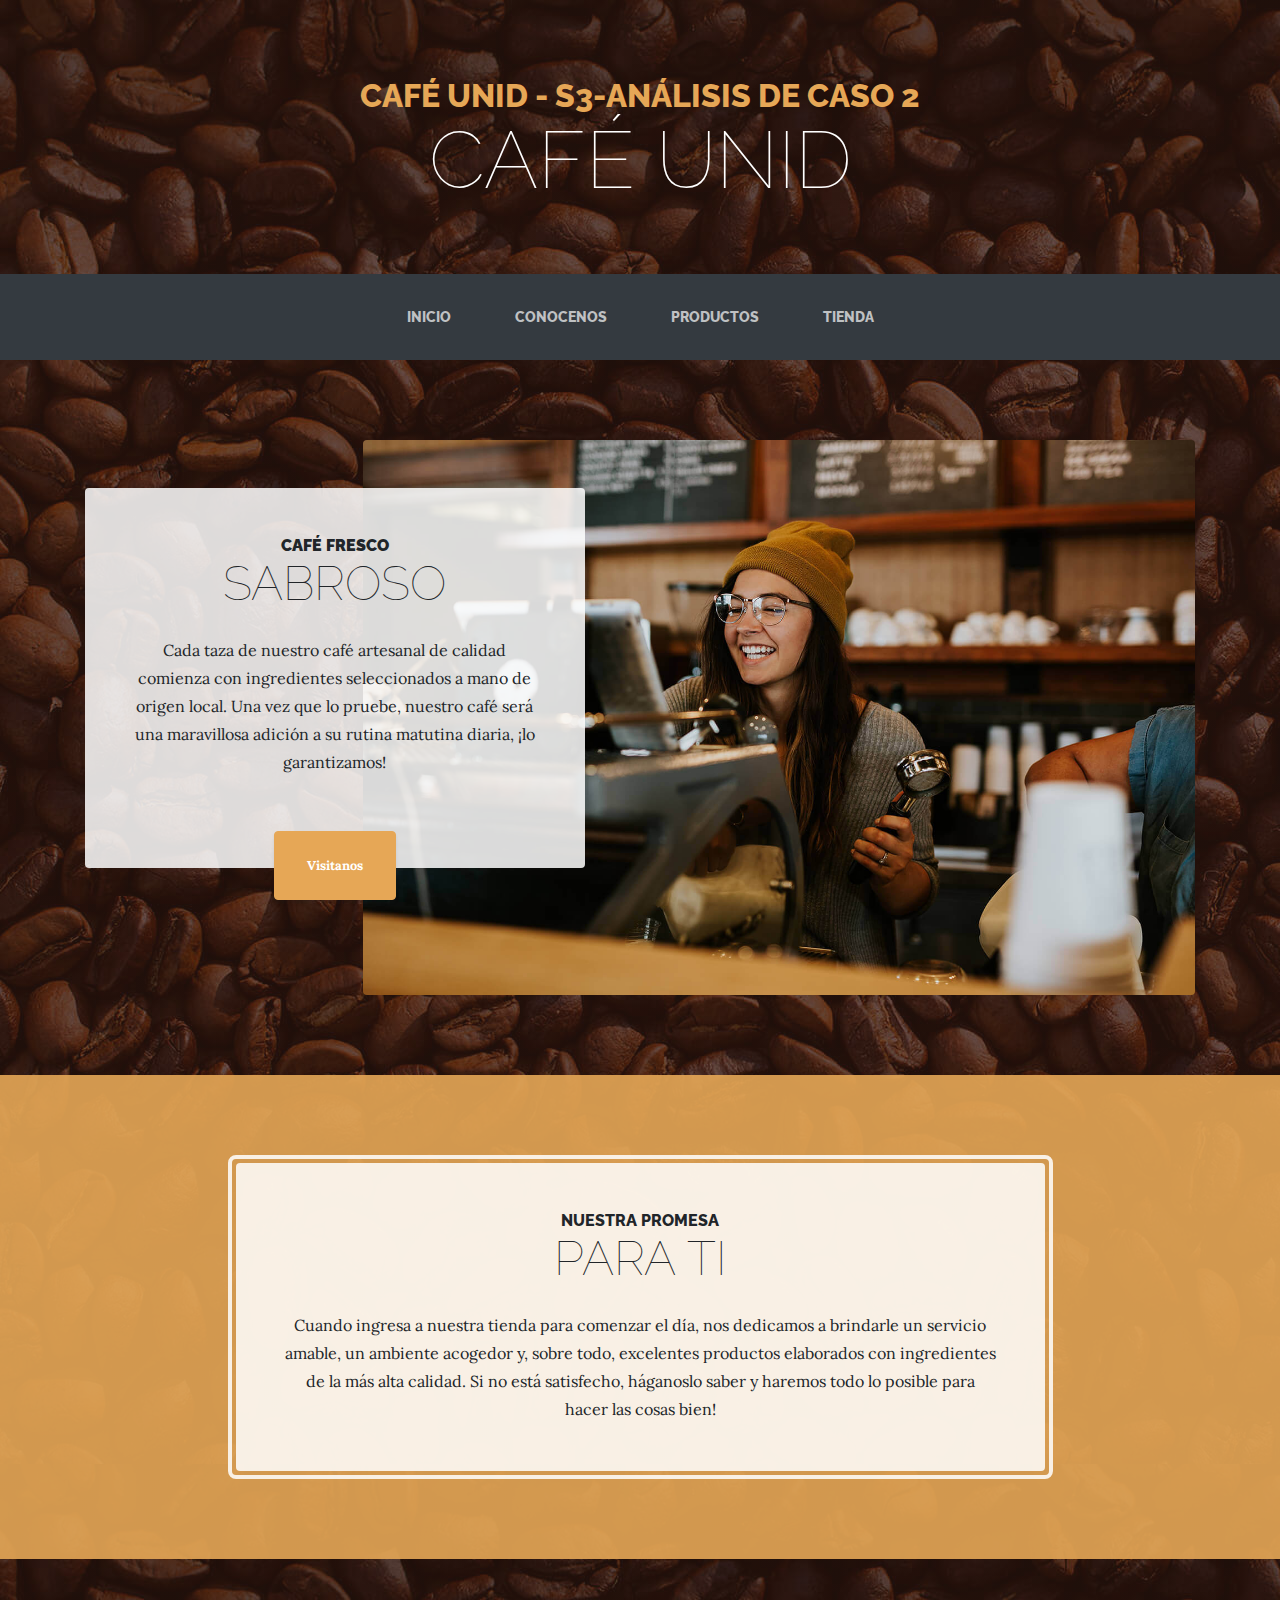
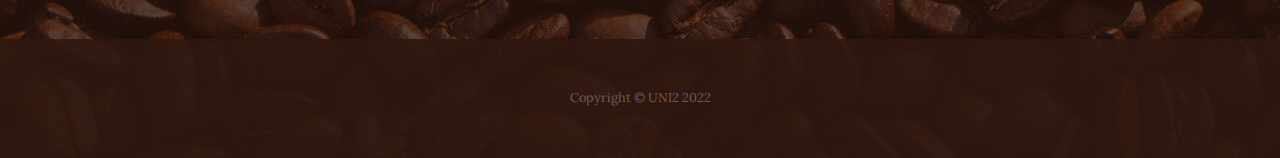
==== index.html @ eb34b2e3 "Add files via upload" ====
<!DOCTYPE html>
<html>

<head>
    <meta charset="utf-8">
    <meta name="viewport" content="width=device-width, initial-scale=1.0, shrink-to-fit=no">
    <title>Home - Brand</title>
    <link rel="stylesheet" href="assets/bootstrap/css/bootstrap.min.css">
    <link rel="stylesheet" href="https://fonts.googleapis.com/css?family=Raleway:100,100i,200,200i,300,300i,400,400i,500,500i,600,600i,700,700i,800,800i,900,900i">
    <link rel="stylesheet" href="https://fonts.googleapis.com/css?family=Lora:400,400i,700,700i">
</head>

<body style="background:linear-gradient(rgba(47, 23, 15, 0.65), rgba(47, 23, 15, 0.65)), url('assets/img/bg.jpg');">
    <h1 class="text-center text-white d-none d-lg-block site-heading"><span class="text-primary site-heading-upper mb-3">café unid - s3-análisis de caso 2</span><span class="site-heading-lower">café unid</span></h1>
    <nav class="navbar navbar-light navbar-expand-lg bg-dark py-lg-4" id="mainNav">
        <div class="container"><a class="navbar-brand text-uppercase d-lg-none text-expanded" href="#">Brand</a><button data-toggle="collapse" data-target="#navbarResponsive" class="navbar-toggler" aria-controls="navbarResponsive" aria-expanded="false" aria-label="Toggle navigation"><span class="navbar-toggler-icon"></span></button>
            <div
                class="collapse navbar-collapse" id="navbarResponsive">
                <ul class="nav navbar-nav mx-auto">
                    <li class="nav-item" role="presentation"><a class="nav-link" href="index.html">INICIO</a></li>
                    <li class="nav-item" role="presentation"><a class="nav-link" href="about.html">CONOCENOS</a></li>
                    <li class="nav-item" role="presentation"><a class="nav-link" href="products.html">PRODUCTOS</a></li>
                    <li class="nav-item" role="presentation"><a class="nav-link" href="store.html">TIENDA</a></li>
                </ul>
        </div>
        </div>
    </nav>
    <section class="page-section clearfix">
        <div class="container">
            <div class="intro"><img class="img-fluid intro-img mb-3 mb-lg-0 rounded" src="assets/img/intro.jpg">
                <div class="intro-text left-0 text-centerfaded p-5 rounded bg-faded text-center">
                    <h2 class="section-heading mb-4"><span class="section-heading-upper"><strong>CAFÉ FRESCO</strong><br></span><span class="section-heading-lower">SABROSO</span></h2>
                    <p class="mb-3">Cada taza de nuestro café artesanal de calidad comienza con ingredientes seleccionados a mano de origen local. Una vez que lo pruebe, nuestro café será una maravillosa adición a su rutina matutina diaria, ¡lo garantizamos!<br><br></p>
                    <div
                        class="mx-auto intro-button"><a class="btn btn-primary d-inline-block mx-auto btn-xl" role="button" href="#">Visitanos</a></div>
            </div>
        </div>
        </div>
    </section>
    <section class="page-section cta">
        <div class="container">
            <div class="row">
                <div class="col-xl-9 mx-auto">
                    <div class="cta-inner text-center rounded">
                        <h2 class="section-heading mb-4"><span class="section-heading-upper">NUESTRA PROMESA</span><span class="section-heading-lower">PARA TI</span></h2>
                        <p class="mb-0">Cuando ingresa a nuestra tienda para comenzar el día, nos dedicamos a brindarle un servicio amable, un ambiente acogedor y, sobre todo, excelentes productos elaborados con ingredientes de la más alta calidad. Si no está satisfecho,
                            háganoslo saber y haremos todo lo posible para hacer las cosas bien!</p>
                    </div>
                </div>
            </div>
        </div>
    </section>
    <footer class="footer text-faded text-center py-5">
        <div class="container">
            <p class="m-0 small">Copyright&nbsp;© UNI2 2022</p>
        </div>
    </footer>
    <script src="assets/js/jquery.min.js"></script>
    <script src="assets/bootstrap/js/bootstrap.min.js"></script>
    <script src="assets/js/script.min.js"></script>
</body>

</html>
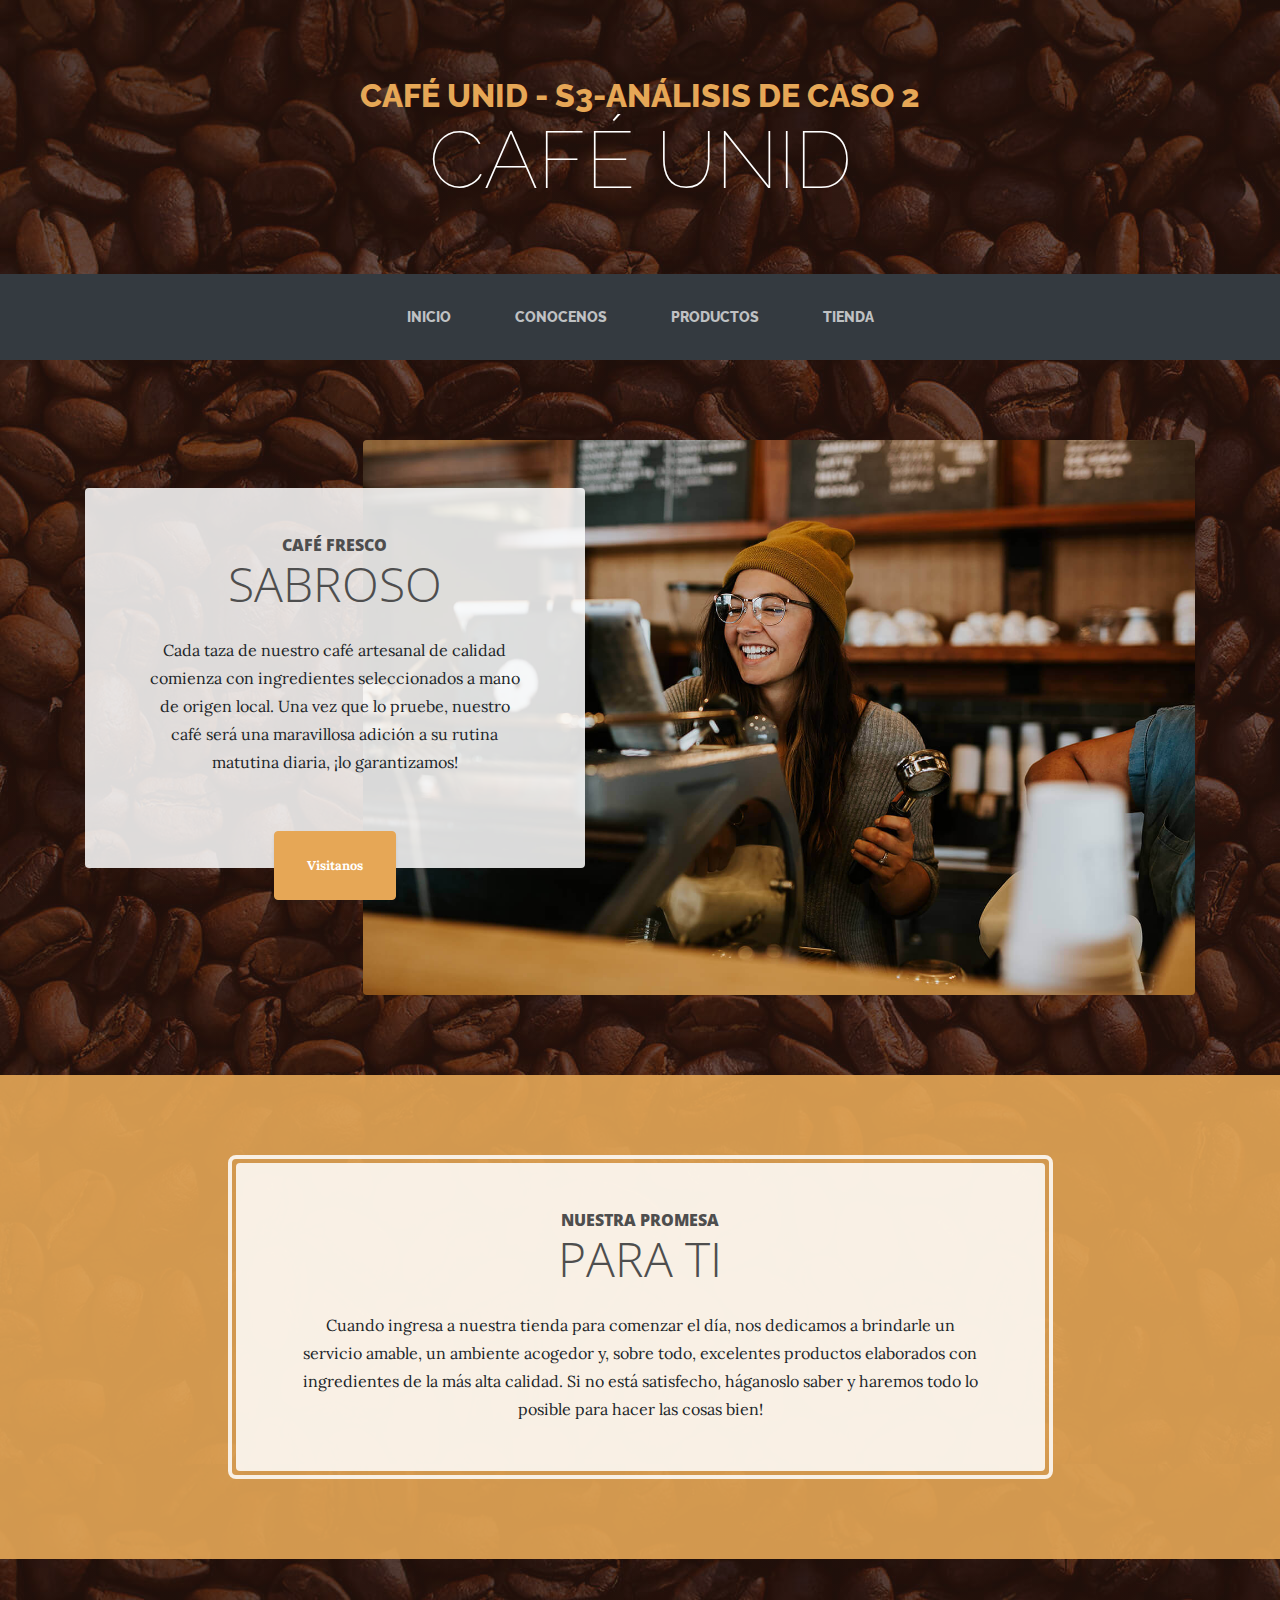
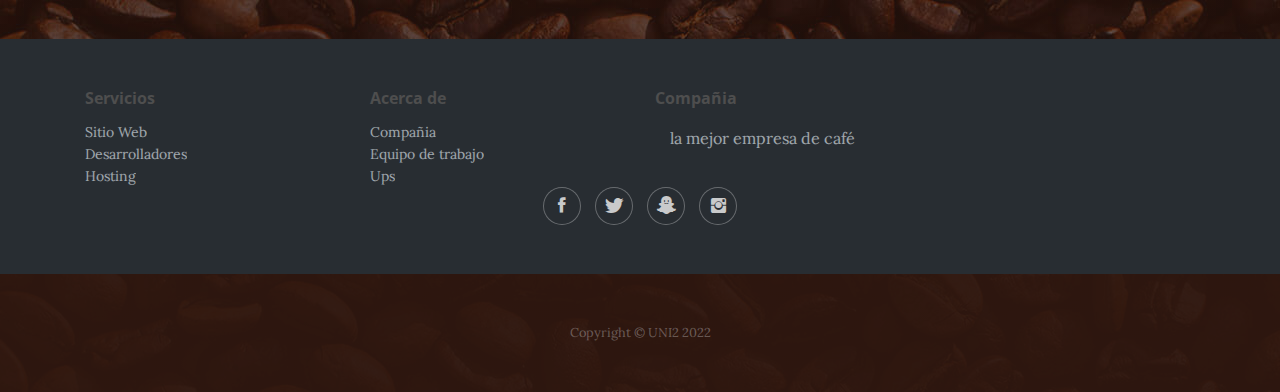
==== commit 4f0b00dc: "Add files via upload" ====
--- a/index.html
+++ b/index.html
@@ -8,6 +8,12 @@
     <link rel="stylesheet" href="assets/bootstrap/css/bootstrap.min.css">
     <link rel="stylesheet" href="https://fonts.googleapis.com/css?family=Raleway:100,100i,200,200i,300,300i,400,400i,500,500i,600,600i,700,700i,800,800i,900,900i">
     <link rel="stylesheet" href="https://fonts.googleapis.com/css?family=Lora:400,400i,700,700i">
+    <link rel="stylesheet" href="assets/fonts/font-awesome.min.css">
+    <link rel="stylesheet" href="assets/fonts/ionicons.min.css">
+    <link rel="stylesheet" href="https://fonts.googleapis.com/css?family=Droid+Serif">
+    <link rel="stylesheet" href="https://fonts.googleapis.com/css?family=Open+Sans">
+    <link rel="stylesheet" href="https://fonts.googleapis.com/css?family=Raleway">
+    <link rel="stylesheet" href="assets/css/styles.min.css">
 </head>
 
 <body style="background:linear-gradient(rgba(47, 23, 15, 0.65), rgba(47, 23, 15, 0.65)), url('assets/img/bg.jpg');">
@@ -50,6 +56,35 @@
             </div>
         </div>
     </section>
+    <div class="footer-dark">
+        <footer>
+            <div class="container">
+                <div class="row">
+                    <div class="col-sm-6 col-md-3 item">
+                        <h3>Servicios</h3>
+                        <ul>
+                            <li><a href="#">Sitio Web</a></li>
+                            <li><a href="#">Desarrolladores</a></li>
+                            <li><a href="#">Hosting</a></li>
+                        </ul>
+                    </div>
+                    <div class="col-sm-6 col-md-3 item">
+                        <h3>Acerca de</h3>
+                        <ul>
+                            <li><a href="#">Compañia</a></li>
+                            <li><a href="#">Equipo de trabajo</a></li>
+                            <li><a href="#">Ups</a></li>
+                        </ul>
+                    </div>
+                    <div class="col-md-6 item text">
+                        <h3>Compañia</h3>
+                        <p>la mejor empresa de café</p>
+                    </div>
+                    <div class="col item social"><a href="#"><i class="icon ion-social-facebook"></i></a><a href="#"><i class="icon ion-social-twitter"></i></a><a href="#"><i class="icon ion-social-snapchat"></i></a><a href="#"><i class="icon ion-social-instagram"></i></a></div>
+                </div>
+            </div>
+        </footer>
+    </div>
     <footer class="footer text-faded text-center py-5">
         <div class="container">
             <p class="m-0 small">Copyright&nbsp;© UNI2 2022</p>
--- a/assets/css/styles.min.css
+++ b/assets/css/styles.min.css
@@ -0,0 +1 @@
+.button,.footer-dark .copyright,.footer-dark .item.social{text-align:center}.footer-dark{padding:50px 0;color:#f0f9ff;background-color:#282d32}.footer-dark h3{margin-top:0;margin-bottom:12px;font-weight:700;font-size:16px}.footer-dark ul{padding:0;list-style:none;line-height:1.6;font-size:14px;margin-bottom:0}.footer-dark ul a{color:inherit;text-decoration:none;opacity:.6}.footer-dark ul a:hover{opacity:.8}.footer-dark .item.text{margin-bottom:36px}@media (max-width:767px){.footer-dark .item:not(.social){text-align:center;padding-bottom:20px}.footer-dark .item.text{margin-bottom:0}}.footer-dark .item.text p{opacity:.6;margin-bottom:0}@media (max-width:991px){.footer-dark .item.social{text-align:center;margin-top:20px}}.footer-dark .item.social>a{font-size:20px;width:36px;height:36px;line-height:36px;display:inline-block;text-align:center;border-radius:50%;box-shadow:0 0 0 1px rgba(255,255,255,.4);margin:0 8px;color:#fff;opacity:.75}.footer-dark .item.social>a:hover{opacity:.9}.footer-dark .copyright{padding-top:24px;opacity:.3;font-size:13px;margin-bottom:0}.product{border:1px solid #ccc}.img-thumbnail{display:inline-block;max-width:100%;height:auto;padding:4px;line-height:1.42857143;background-color:#fff;border:1px solid #ddd;border-radius:4px;-webkit-transition:all .2s ease-in-out;-o-transition:all .2s ease-in-out;transition:all .2s ease-in-out}.price{font-size:32px}h1,h2,h3,h4,h5,h6{color:#4e4e4e;font-family:"Open Sans";font-weight:600}.button{background:#3D4C53;margin:20px auto;width:200px;height:50px;overflow:hidden;font-weight:600;transition:.2s;cursor:pointer;border-radius:3px;box-shadow:0 1px 2px rgba(0,0,0,.2)}.btnText{color:#fff;transition:.3s;text-transform:uppercase;font-family:'Open Sans'}.btnText2,h4{font-family:Raleway}.btnText2{margin-top:63px;margin-right:-120px;color:#FFF}.button:hover .btnTwo{left:-130px}.button:hover .btnText{margin-left:65px}.button:active{box-shadow:0 5px 6px rgba(0,0,0,.3)}.btnTwo{position:relative;width:165px;height:100px;margin-top:-100px;padding-top:3px;background:#0072c6;left:-250px;transition:.3s}p{margin:15px}h4{color:#e24f43;font-weight:400;margin-top:0}.h1,h1{font-family:'Droid Serif';font-weight:700;margin:0}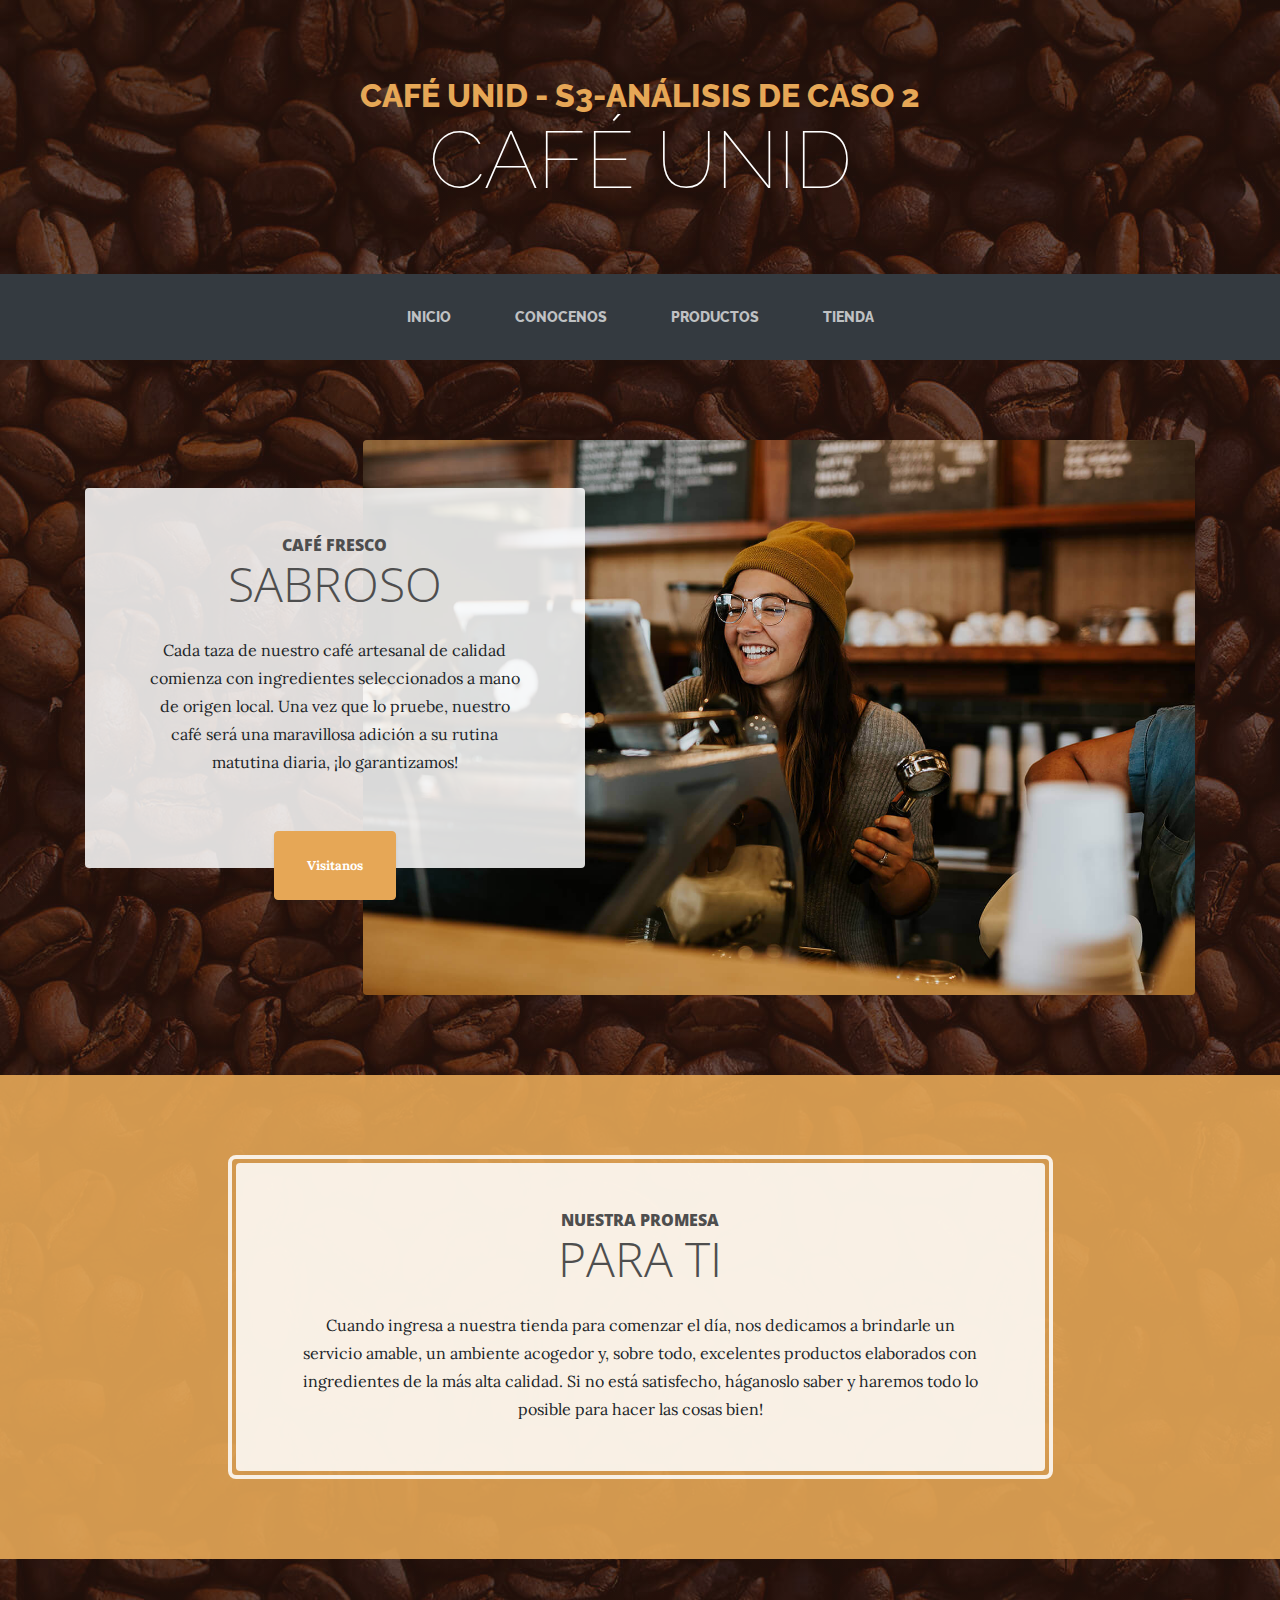
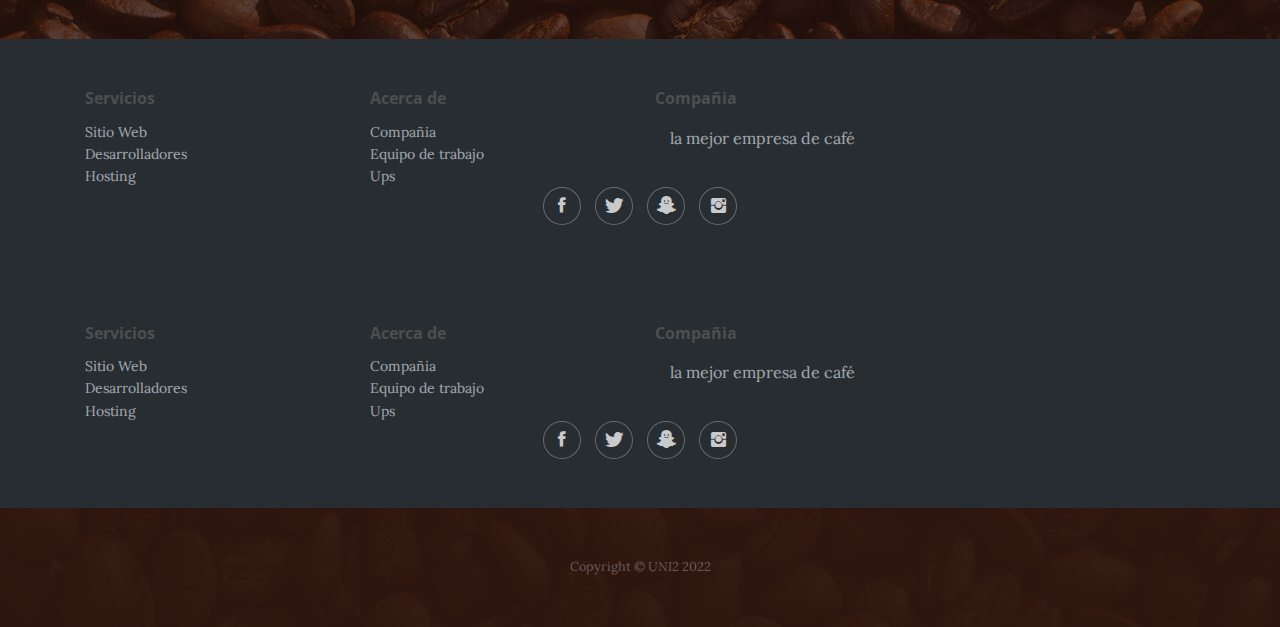
==== commit bc21b14e: "Update index.html" ====
--- a/index.html
+++ b/index.html
@@ -85,6 +85,35 @@
             </div>
         </footer>
     </div>
+    	    <div class="footer-dark">
+        <footer>
+            <div class="container">
+                <div class="row">
+                    <div class="col-sm-6 col-md-3 item">
+                        <h3>Servicios</h3>
+                        <ul>
+                            <li><a href="#">Sitio Web</a></li>
+                            <li><a href="#">Desarrolladores</a></li>
+                            <li><a href="#">Hosting</a></li>
+                        </ul>
+                    </div>
+                    <div class="col-sm-6 col-md-3 item">
+                        <h3>Acerca de</h3>
+                        <ul>
+                            <li><a href="#">Compañia</a></li>
+                            <li><a href="#">Equipo de trabajo</a></li>
+                            <li><a href="#">Ups</a></li>
+                        </ul>
+                    </div>
+                    <div class="col-md-6 item text">
+                        <h3>Compañia</h3>
+                        <p>la mejor empresa de café</p>
+                    </div>
+                    <div class="col item social"><a href="#"><i class="icon ion-social-facebook"></i></a><a href="#"><i class="icon ion-social-twitter"></i></a><a href="#"><i class="icon ion-social-snapchat"></i></a><a href="#"><i class="icon ion-social-instagram"></i></a></div>
+                </div>
+            </div>
+        </footer>
+    </div>
     <footer class="footer text-faded text-center py-5">
         <div class="container">
             <p class="m-0 small">Copyright&nbsp;© UNI2 2022</p>
@@ -95,4 +124,4 @@
     <script src="assets/js/script.min.js"></script>
 </body>
 
-</html>+</html>
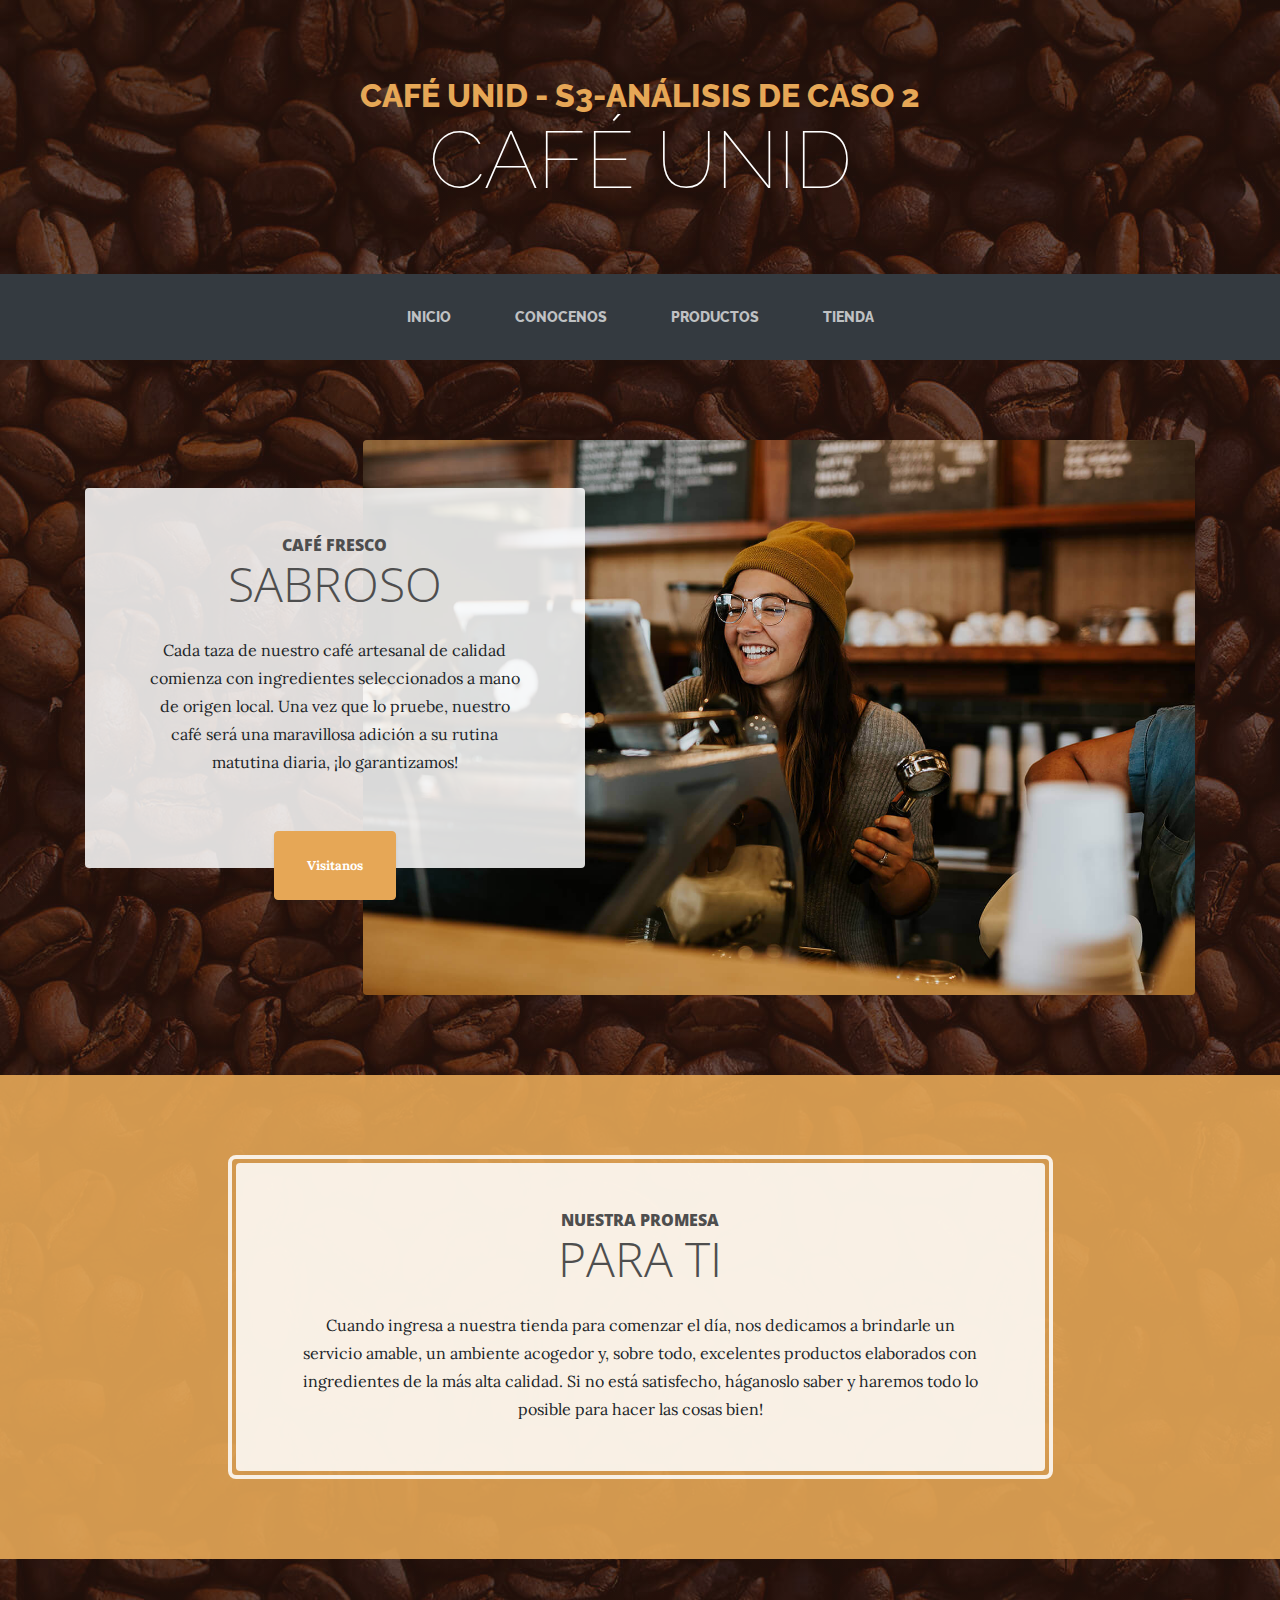
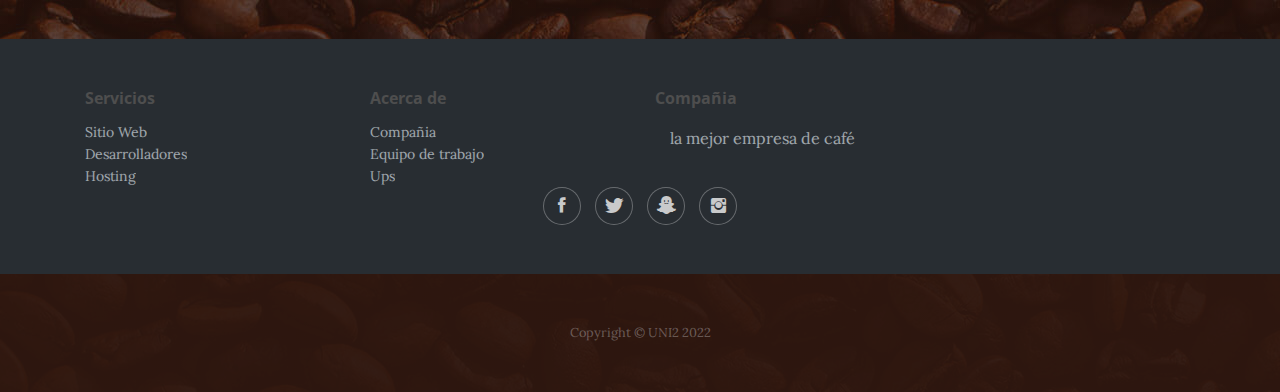
==== commit 72ac79cb: "Update index.html" ====
--- a/index.html
+++ b/index.html
@@ -85,35 +85,6 @@
             </div>
         </footer>
     </div>
-    	    <div class="footer-dark">
-        <footer>
-            <div class="container">
-                <div class="row">
-                    <div class="col-sm-6 col-md-3 item">
-                        <h3>Servicios</h3>
-                        <ul>
-                            <li><a href="#">Sitio Web</a></li>
-                            <li><a href="#">Desarrolladores</a></li>
-                            <li><a href="#">Hosting</a></li>
-                        </ul>
-                    </div>
-                    <div class="col-sm-6 col-md-3 item">
-                        <h3>Acerca de</h3>
-                        <ul>
-                            <li><a href="#">Compañia</a></li>
-                            <li><a href="#">Equipo de trabajo</a></li>
-                            <li><a href="#">Ups</a></li>
-                        </ul>
-                    </div>
-                    <div class="col-md-6 item text">
-                        <h3>Compañia</h3>
-                        <p>la mejor empresa de café</p>
-                    </div>
-                    <div class="col item social"><a href="#"><i class="icon ion-social-facebook"></i></a><a href="#"><i class="icon ion-social-twitter"></i></a><a href="#"><i class="icon ion-social-snapchat"></i></a><a href="#"><i class="icon ion-social-instagram"></i></a></div>
-                </div>
-            </div>
-        </footer>
-    </div>
     <footer class="footer text-faded text-center py-5">
         <div class="container">
             <p class="m-0 small">Copyright&nbsp;© UNI2 2022</p>
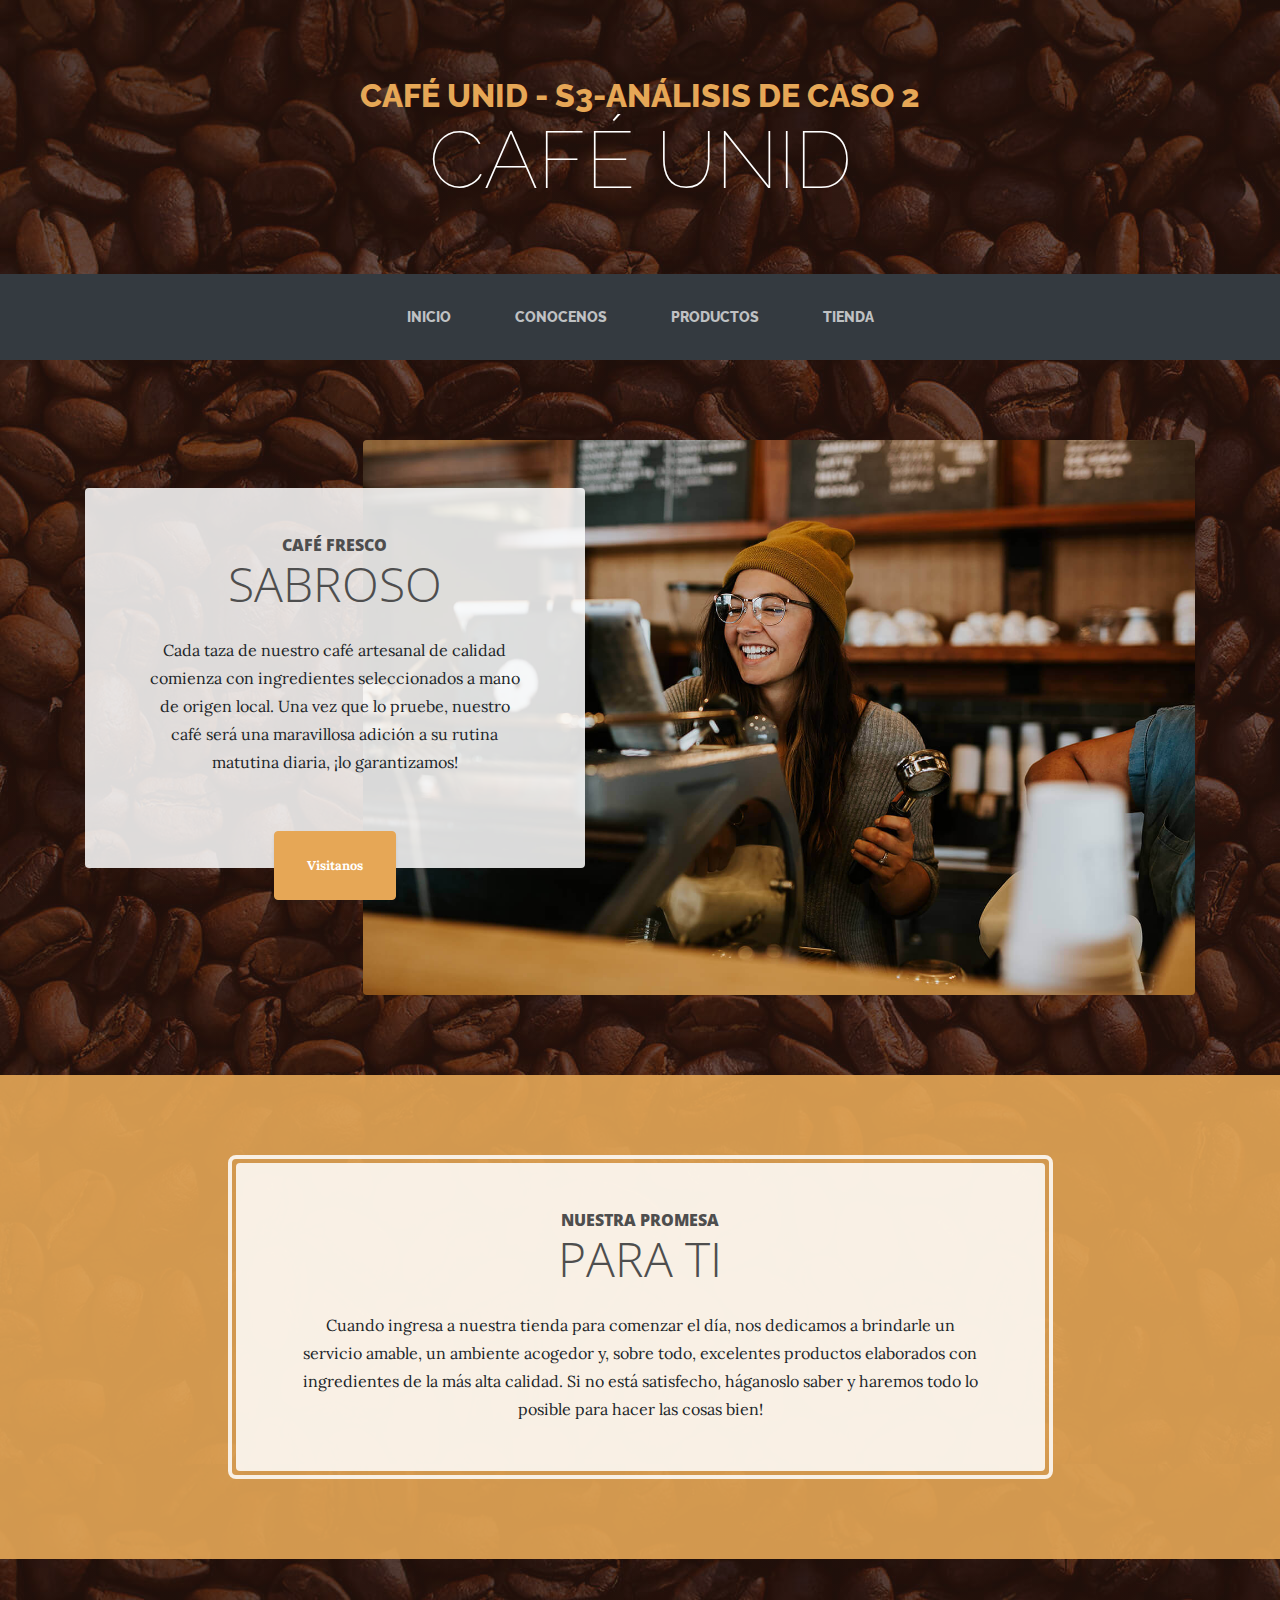
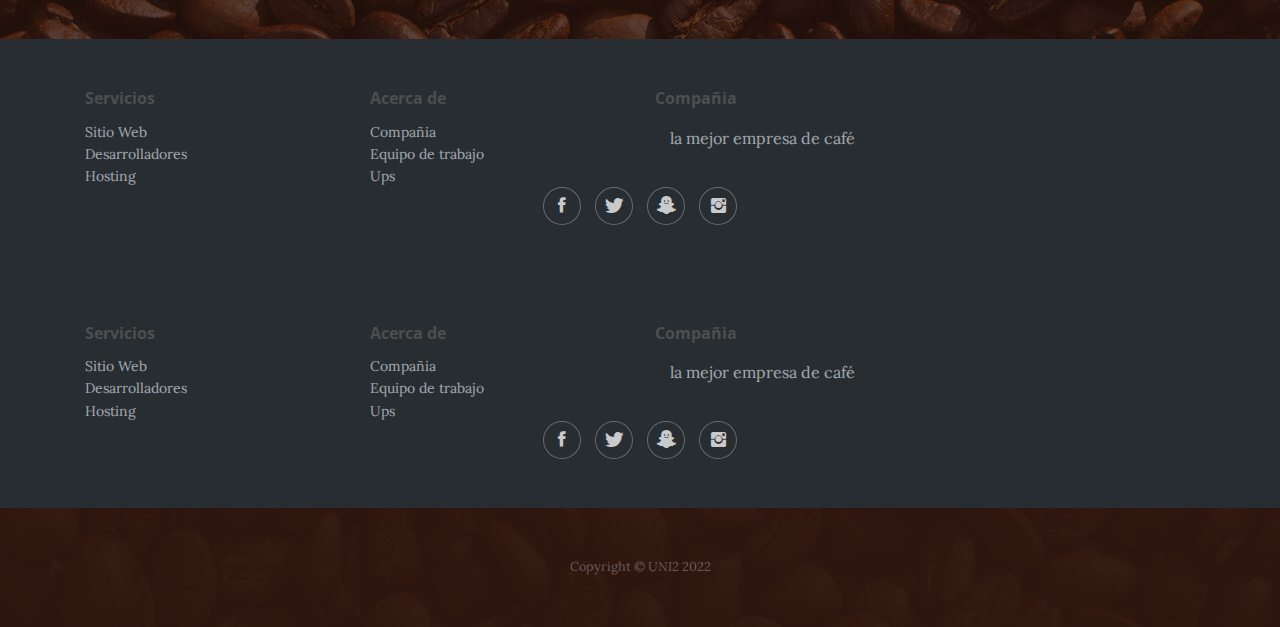
==== commit 872122d5: "Update index.html" ====
--- a/index.html
+++ b/index.html
@@ -85,6 +85,35 @@
             </div>
         </footer>
     </div>
+     <div class="footer-dark">
+        <footer>
+            <div class="container">
+                <div class="row">
+                    <div class="col-sm-6 col-md-3 item">
+                        <h3>Servicios</h3>
+                        <ul>
+                            <li><a href="#">Sitio Web</a></li>
+                            <li><a href="#">Desarrolladores</a></li>
+                            <li><a href="#">Hosting</a></li>
+                        </ul>
+                    </div>
+                    <div class="col-sm-6 col-md-3 item">
+                        <h3>Acerca de</h3>
+                        <ul>
+                            <li><a href="#">Compañia</a></li>
+                            <li><a href="#">Equipo de trabajo</a></li>
+                            <li><a href="#">Ups</a></li>
+                        </ul>
+                    </div>
+                    <div class="col-md-6 item text">
+                        <h3>Compañia</h3>
+                        <p>la mejor empresa de café</p>
+                    </div>
+                    <div class="col item social"><a href="#"><i class="icon ion-social-facebook"></i></a><a href="#"><i class="icon ion-social-twitter"></i></a><a href="#"><i class="icon ion-social-snapchat"></i></a><a href="#"><i class="icon ion-social-instagram"></i></a></div>
+                </div>
+            </div>
+        </footer>
+    </div>
     <footer class="footer text-faded text-center py-5">
         <div class="container">
             <p class="m-0 small">Copyright&nbsp;© UNI2 2022</p>
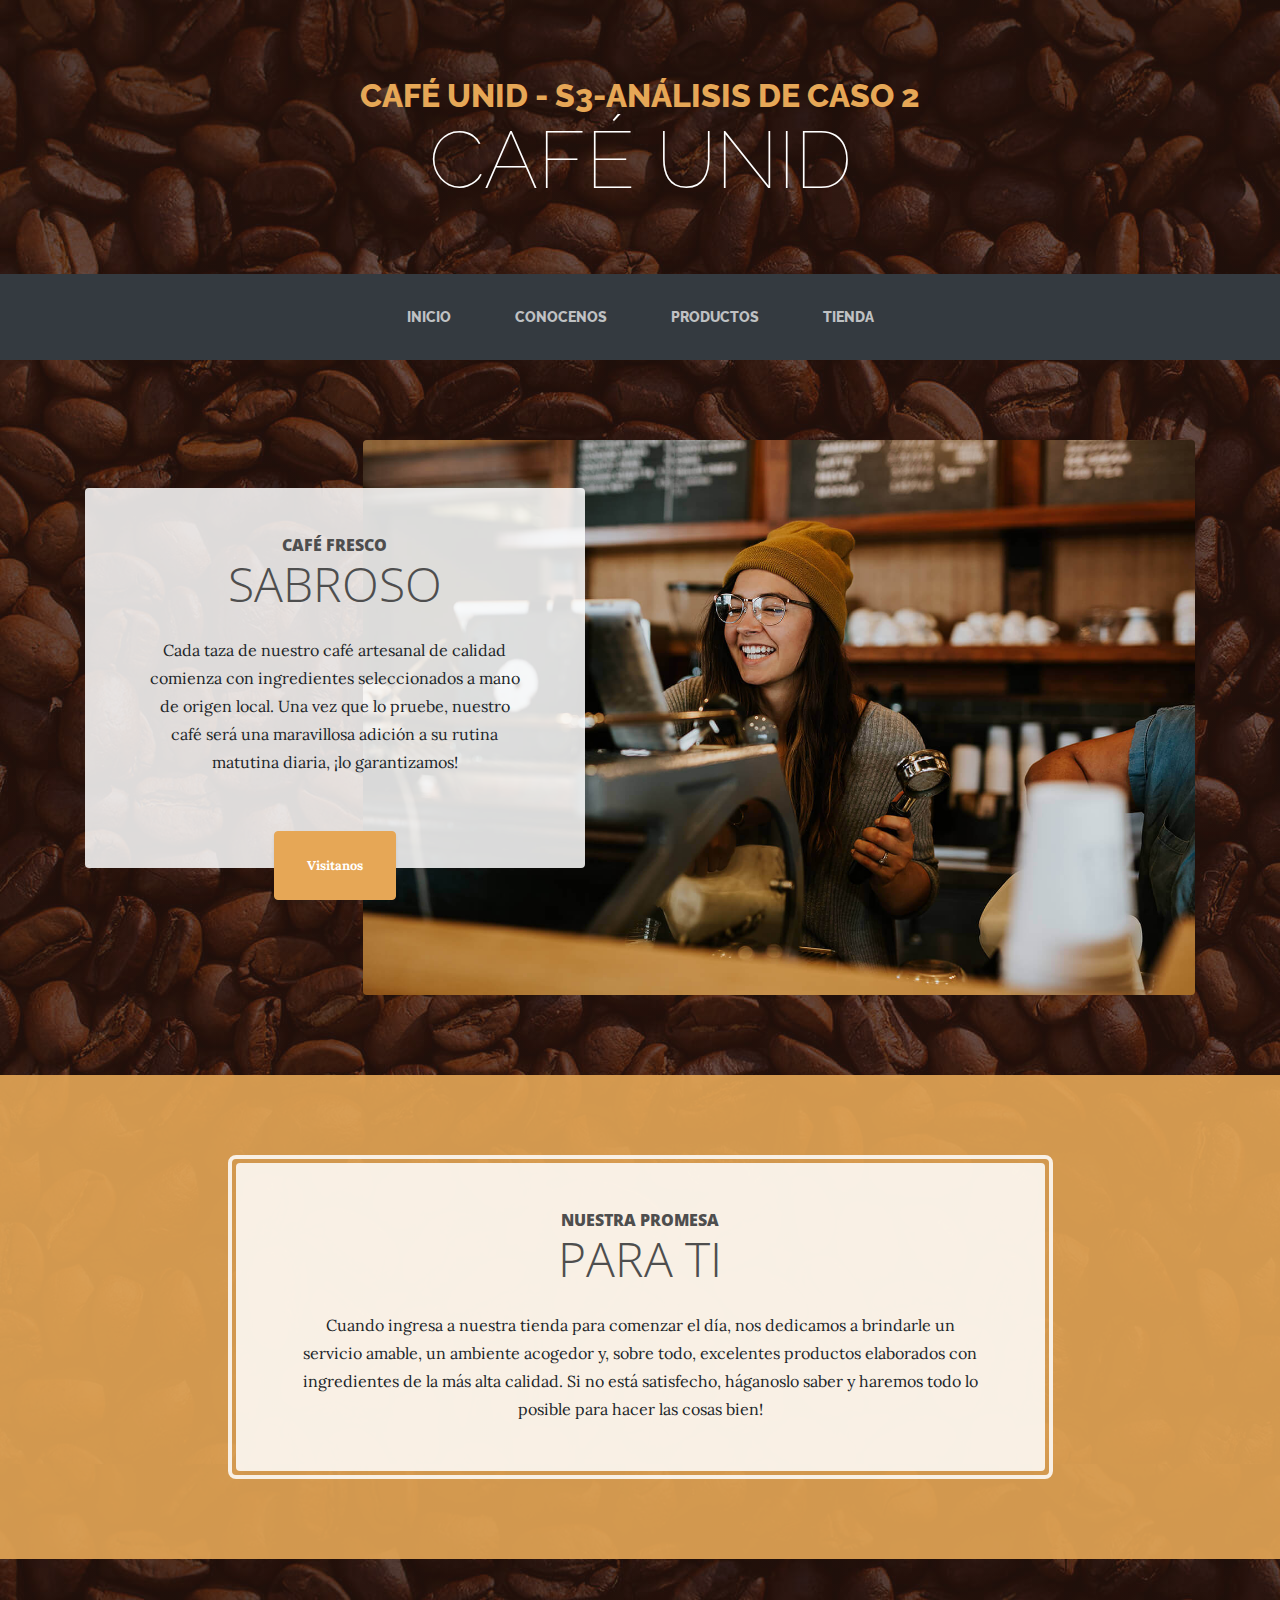
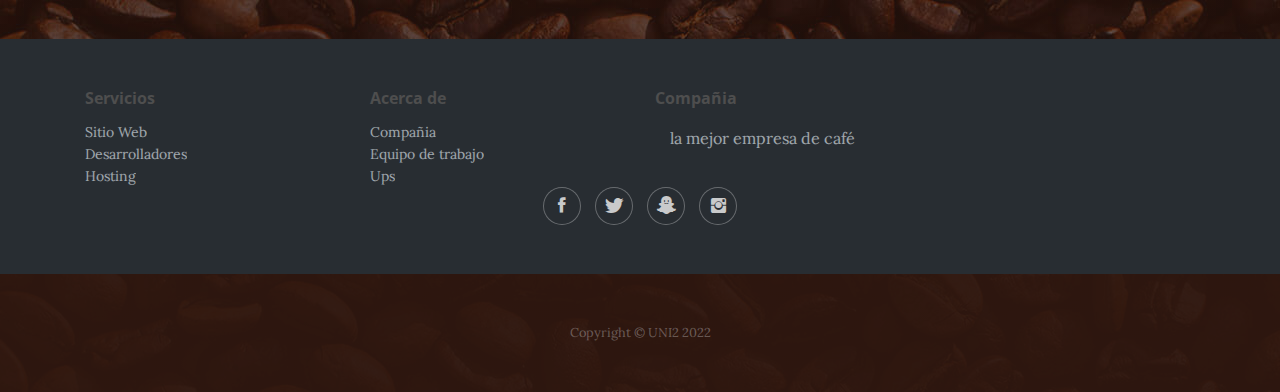
==== commit 7607454f: "Add files via upload" ====
--- a/index.html
+++ b/index.html
@@ -85,35 +85,6 @@
             </div>
         </footer>
     </div>
-     <div class="footer-dark">
-        <footer>
-            <div class="container">
-                <div class="row">
-                    <div class="col-sm-6 col-md-3 item">
-                        <h3>Servicios</h3>
-                        <ul>
-                            <li><a href="#">Sitio Web</a></li>
-                            <li><a href="#">Desarrolladores</a></li>
-                            <li><a href="#">Hosting</a></li>
-                        </ul>
-                    </div>
-                    <div class="col-sm-6 col-md-3 item">
-                        <h3>Acerca de</h3>
-                        <ul>
-                            <li><a href="#">Compañia</a></li>
-                            <li><a href="#">Equipo de trabajo</a></li>
-                            <li><a href="#">Ups</a></li>
-                        </ul>
-                    </div>
-                    <div class="col-md-6 item text">
-                        <h3>Compañia</h3>
-                        <p>la mejor empresa de café</p>
-                    </div>
-                    <div class="col item social"><a href="#"><i class="icon ion-social-facebook"></i></a><a href="#"><i class="icon ion-social-twitter"></i></a><a href="#"><i class="icon ion-social-snapchat"></i></a><a href="#"><i class="icon ion-social-instagram"></i></a></div>
-                </div>
-            </div>
-        </footer>
-    </div>
     <footer class="footer text-faded text-center py-5">
         <div class="container">
             <p class="m-0 small">Copyright&nbsp;© UNI2 2022</p>
@@ -124,4 +95,4 @@
     <script src="assets/js/script.min.js"></script>
 </body>
 
-</html>
+</html>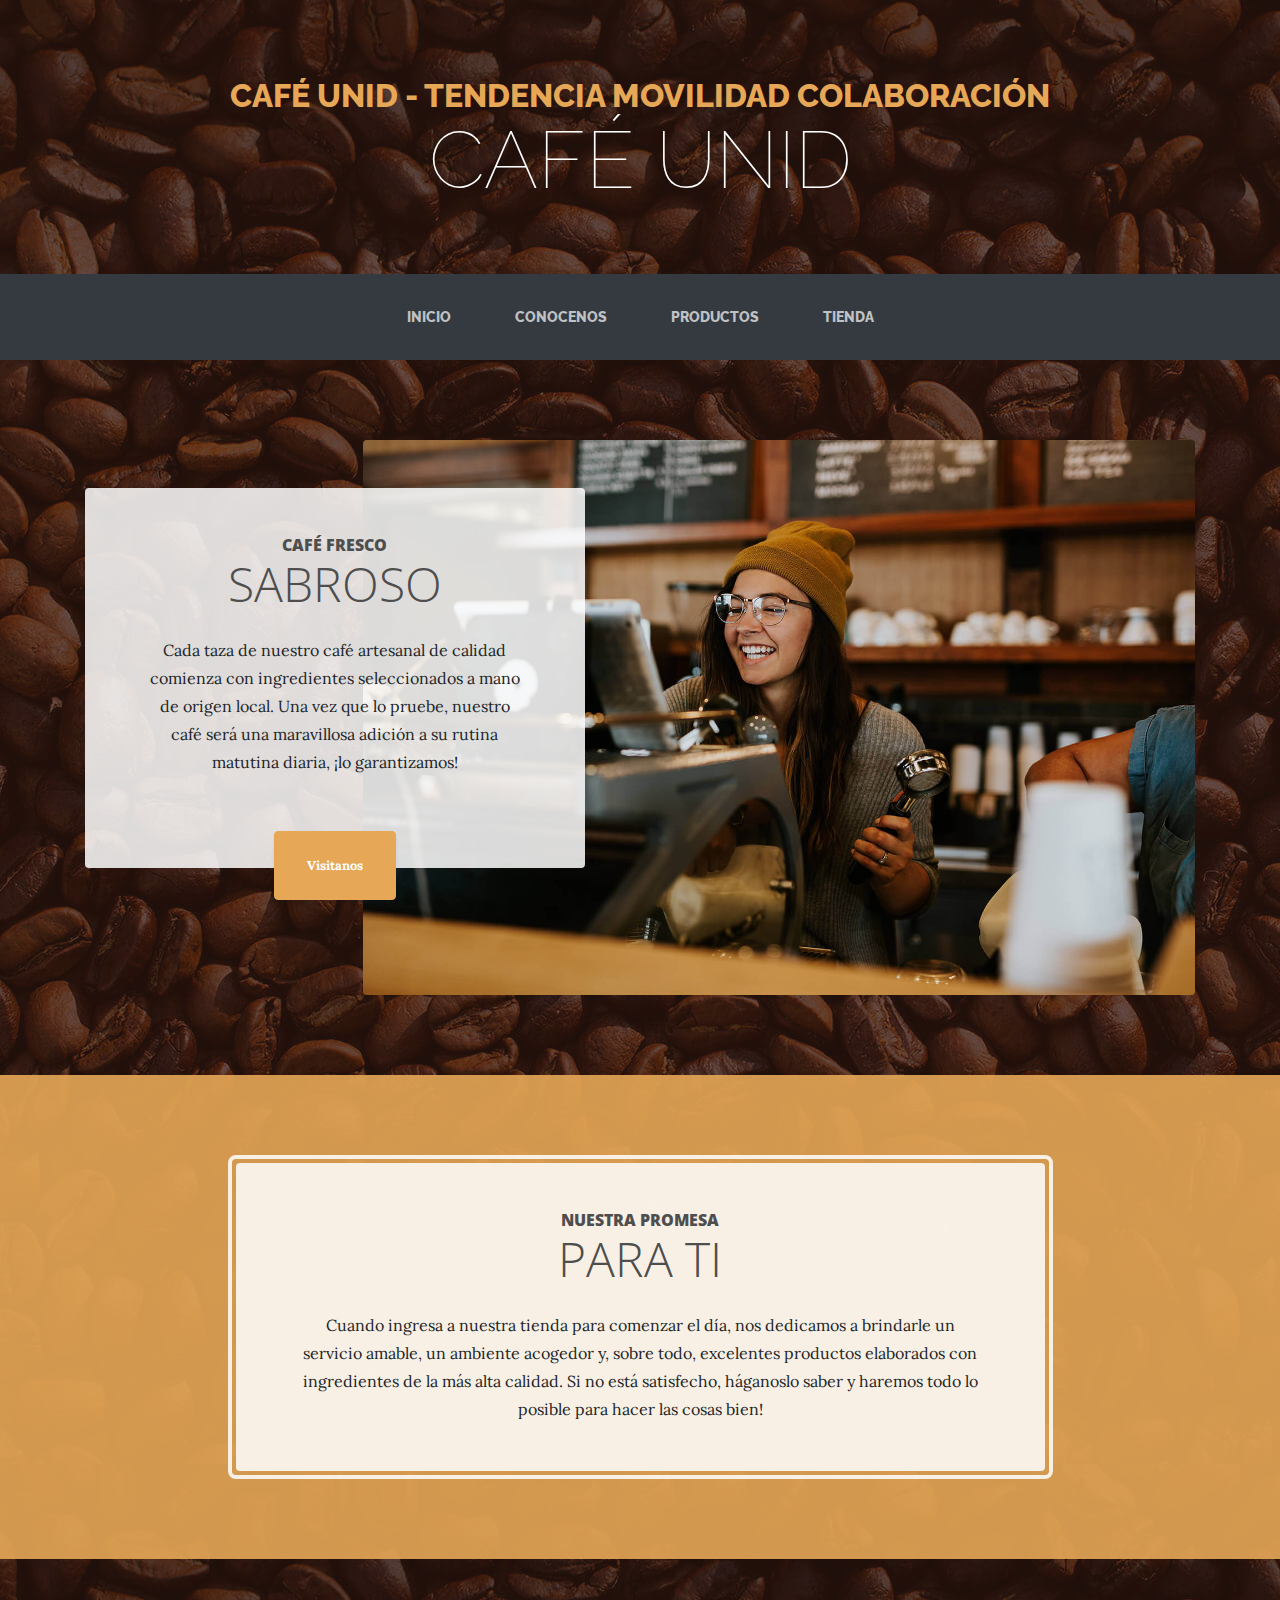
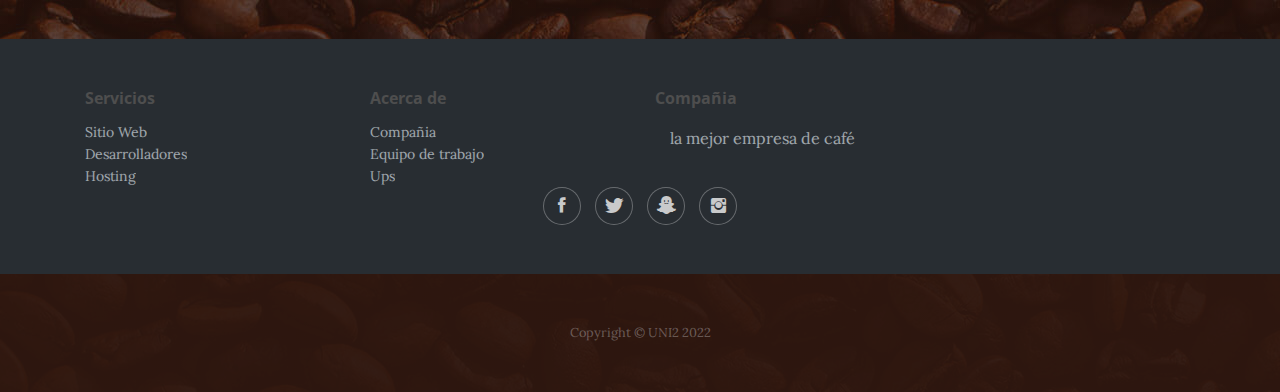
==== commit 74c4cc1e: "Update index.html" ====
--- a/index.html
+++ b/index.html
@@ -17,7 +17,7 @@
 </head>
 
 <body style="background:linear-gradient(rgba(47, 23, 15, 0.65), rgba(47, 23, 15, 0.65)), url('assets/img/bg.jpg');">
-    <h1 class="text-center text-white d-none d-lg-block site-heading"><span class="text-primary site-heading-upper mb-3">café unid - s3-análisis de caso 2</span><span class="site-heading-lower">café unid</span></h1>
+    <h1 class="text-center text-white d-none d-lg-block site-heading"><span class="text-primary site-heading-upper mb-3">café unid - Tendencia Movilidad Colaboración</span><span class="site-heading-lower">café unid</span></h1>
     <nav class="navbar navbar-light navbar-expand-lg bg-dark py-lg-4" id="mainNav">
         <div class="container"><a class="navbar-brand text-uppercase d-lg-none text-expanded" href="#">Brand</a><button data-toggle="collapse" data-target="#navbarResponsive" class="navbar-toggler" aria-controls="navbarResponsive" aria-expanded="false" aria-label="Toggle navigation"><span class="navbar-toggler-icon"></span></button>
             <div
@@ -95,4 +95,4 @@
     <script src="assets/js/script.min.js"></script>
 </body>
 
-</html>+</html>
